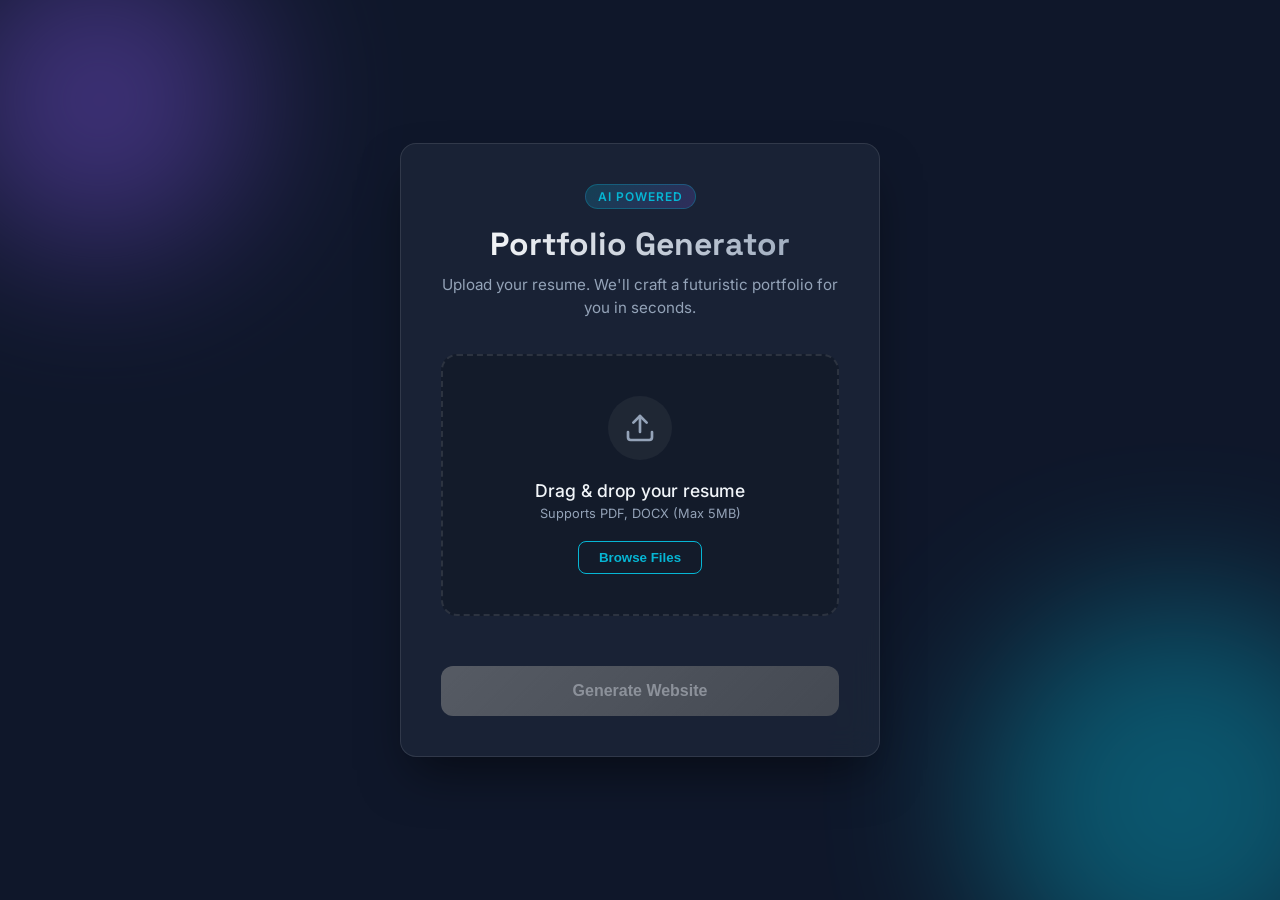
==== demo/frontend/index.html @ d28206d4 "Seperated the frontend codes and backend codes for deployemnet." ====
<!-- <!DOCTYPE html>
<html lang="en">
<head>
    <meta charset="UTF-8">
    <meta name="viewport" content="width=device-width, initial-scale=1.0">
    <title>AI Portfolio Generator</title>
    <link rel="preconnect" href="https://fonts.googleapis.com">
    <link rel="preconnect" href="https://fonts.gstatic.com" crossorigin>
    <link href="https://fonts.googleapis.com/css2?family=Inter:wght@400;500;600;700&display=swap" rel="stylesheet">
    <link rel="stylesheet" href="style.css">
</head>
<body>

    <main class="main-container">
        <div class="upload-card">
            <header class="card-header">
                <h1>AI Portfolio Generator</h1>
                <p class="subtitle">Upload your resume, and our AI will build a professional portfolio website for you in seconds.</p>
            </header>

            <form id="uploadForm" class="upload-form">
                
                <div class="drop-zone" id="dropZone">
                    <div class="drop-content">
                        <svg class="icon-upload" viewBox="0 0 24 24" fill="none" stroke="currentColor" stroke-width="2" stroke-linecap="round" stroke-linejoin="round">
                            <path d="M21 15v4a2 2 0 0 1-2 2H5a2 2 0 0 1-2-2v-4"/>
                            <polyline points="17 8 12 3 7 8"/>
                            <line x1="12" y1="3" x2="12" y2="15"/>
                        </svg>
                        
                        <p class="drop-text">Drag & drop your resume here</p>
                        <span class="divider">OR</span>
                        
                        <input type="file" id="fileInput" name="file" accept=".pdf,.doc,.docx" hidden>
                        <button type="button" class="browse-btn" onclick="document.getElementById('fileInput').click()">Browse Files</button>
                    </div>
                </div>

                <div id="filePreview" class="file-preview hidden">
                    <div class="file-info">
                        <svg class="icon-file" viewBox="0 0 24 24" fill="none" stroke="currentColor" stroke-width="2">
                            <path d="M14 2H6a2 2 0 0 0-2 2v16a2 2 0 0 0 2 2h12a2 2 0 0 0 2-2V8z"></path>
                            <polyline points="14 2 14 8 20 8"></polyline>
                        </svg>
                        <span id="fileName" class="filename">resume.pdf</span>
                    </div>
                    <button type="button" id="removeFileBtn" class="remove-btn" title="Remove file">&times;</button>
                </div>

                <div id="statusMessage" class="status-message"></div>

                <div class="actions">
                    <button type="submit" id="submitBtn" class="submit-btn" disabled>
                        <span class="btn-text">Generate Portfolio</span>
                        <div class="spinner hidden"></div>
                    </button>
                </div>
            </form>
        </div>
    </main>

    <script src="script.js"></script>
</body>
</html> -->

<!DOCTYPE html>
<html lang="en">
<head>
    <meta charset="UTF-8">
    <meta name="viewport" content="width=device-width, initial-scale=1.0">
    <title>AI Portfolio Generator</title>
    <link rel="preconnect" href="https://fonts.googleapis.com">
    <link rel="preconnect" href="https://fonts.gstatic.com" crossorigin>
    <link href="https://fonts.googleapis.com/css2?family=Inter:wght@400;500;600&family=Space+Grotesk:wght@500;700&display=swap" rel="stylesheet">
    <link rel="stylesheet" href="style.css">
</head>
<body>

    <div class="bg-animation">
        <div class="blob blob-1"></div>
        <div class="blob blob-2"></div>
    </div>

    <main class="main-container">
        <div class="upload-card">
            <header class="card-header">
                <div class="badge">AI Powered</div>
                <h1>Portfolio Generator</h1>
                <p class="subtitle">Upload your resume. We'll craft a futuristic portfolio for you in seconds.</p>
            </header>

            <form id="uploadForm" class="upload-form">
                
                <div class="drop-zone" id="dropZone">
                    <div class="drop-content">
                        <div class="icon-wrapper">
                            <svg class="icon-upload" viewBox="0 0 24 24" fill="none" stroke="currentColor" stroke-width="2" stroke-linecap="round" stroke-linejoin="round">
                                <path d="M21 15v4a2 2 0 0 1-2 2H5a2 2 0 0 1-2-2v-4"/>
                                <polyline points="17 8 12 3 7 8"/>
                                <line x1="12" y1="3" x2="12" y2="15"/>
                            </svg>
                        </div>
                        
                        <p class="drop-text">Drag & drop your resume</p>
                        <p class="limit-text">Supports PDF, DOCX (Max 5MB)</p>
                        
                        <input type="file" id="fileInput" name="file" accept=".pdf,.doc,.docx" hidden>
                        <button type="button" class="browse-btn" onclick="document.getElementById('fileInput').click()">Browse Files</button>
                    </div>
                </div>

                <div id="filePreview" class="file-preview hidden">
                    <div class="file-info">
                        <div class="file-icon-box">
                            <svg class="icon-file" viewBox="0 0 24 24" fill="none" stroke="currentColor" stroke-width="2">
                                <path d="M14 2H6a2 2 0 0 0-2 2v16a2 2 0 0 0 2 2h12a2 2 0 0 0 2-2V8z"></path>
                                <polyline points="14 2 14 8 20 8"></polyline>
                            </svg>
                        </div>
                        <div class="file-details">
                            <span id="fileName" class="filename">resume.pdf</span>
                            <span class="status-ready">Ready to process</span>
                        </div>
                    </div>
                    <button type="button" id="removeFileBtn" class="remove-btn" title="Remove file">
                        <svg viewBox="0 0 24 24" width="18" height="18" stroke="currentColor" stroke-width="2" fill="none" stroke-linecap="round" stroke-linejoin="round"><line x1="18" y1="6" x2="6" y2="18"></line><line x1="6" y1="6" x2="18" y2="18"></line></svg>
                    </button>
                </div>

                <div id="statusMessage" class="status-message"></div>

                <div class="actions">
                    <button type="submit" id="submitBtn" class="submit-btn" disabled>
                        <span class="btn-text">Generate Website</span>
                        <div class="spinner hidden"></div>
                        <div class="glow-effect"></div>
                    </button>
                </div>
            </form>
        </div>
    </main>

    <script src="script.js"></script>
</body>
</html>
---- demo/frontend/style.css ----
:root {
    /* Futuristic Palette */
    --bg-dark: #0f172a;       /* Deep Navy */
    --bg-card: rgba(30, 41, 59, 0.7); /* Translucent Slate */
    --accent-cyan: #06b6d4;   /* Cyan Neon */
    --accent-purple: #8b5cf6; /* Violet Neon */
    --text-main: #f1f5f9;     /* White/Grey */
    --text-muted: #94a3b8;    /* Muted Blue-Grey */
    --border-color: rgba(255, 255, 255, 0.1);
    
    --success: #10b981;
    --error: #ef4444;
    
    --radius: 16px;
    --font-heading: 'Space Grotesk', sans-serif;
    --font-body: 'Inter', sans-serif;
}

* { margin: 0; padding: 0; box-sizing: border-box; }

body {
    background-color: var(--bg-dark);
    color: var(--text-main);
    font-family: var(--font-body);
    display: flex;
    justify-content: center;
    align-items: center;
    min-height: 100vh;
    padding: 20px;
    overflow: hidden; /* For background blobs */
    position: relative;
}

/* Background Ambient Animation */
.bg-animation {
    position: absolute;
    top: 0; left: 0; width: 100%; height: 100%;
    z-index: -1;
    overflow: hidden;
}

.blob {
    position: absolute;
    border-radius: 50%;
    filter: blur(80px);
    opacity: 0.4;
    animation: float 10s infinite alternate;
}

.blob-1 {
    width: 300px; height: 300px;
    background: var(--accent-purple);
    top: -50px; left: -50px;
}

.blob-2 {
    width: 400px; height: 400px;
    background: var(--accent-cyan);
    bottom: -100px; right: -100px;
    animation-delay: -5s;
}

@keyframes float {
    0% { transform: translate(0, 0); }
    100% { transform: translate(30px, 50px); }
}

/* Glassmorphism Card */
.main-container { width: 100%; max-width: 480px; position: relative; }

.upload-card {
    background: var(--bg-card);
    backdrop-filter: blur(16px);
    -webkit-backdrop-filter: blur(16px);
    border: 1px solid var(--border-color);
    padding: 40px;
    border-radius: var(--radius);
    box-shadow: 0 25px 50px -12px rgba(0, 0, 0, 0.5);
    text-align: center;
}

.card-header { margin-bottom: 35px; }

.badge {
    display: inline-block;
    padding: 4px 12px;
    background: linear-gradient(135deg, rgba(6, 182, 212, 0.2), rgba(139, 92, 246, 0.2));
    border: 1px solid rgba(6, 182, 212, 0.3);
    border-radius: 20px;
    color: var(--accent-cyan);
    font-size: 0.75rem;
    font-weight: 600;
    margin-bottom: 15px;
    letter-spacing: 1px;
    text-transform: uppercase;
}

.card-header h1 {
    font-family: var(--font-heading);
    font-size: 2rem;
    font-weight: 700;
    margin-bottom: 10px;
    background: linear-gradient(to right, #fff, #94a3b8);
    -webkit-background-clip: text;
    -webkit-text-fill-color: transparent;
}

.card-header .subtitle {
    font-size: 0.95rem;
    color: var(--text-muted);
    line-height: 1.5;
}

/* Futuristic Drop Zone */
.drop-zone {
    border: 2px dashed var(--border-color);
    border-radius: var(--radius);
    padding: 40px 20px;
    background: rgba(0, 0, 0, 0.2);
    transition: all 0.3s ease;
    cursor: pointer;
    position: relative;
    overflow: hidden;
}

.drop-zone:hover, .drop-zone.drag-over {
    border-color: var(--accent-cyan);
    background: rgba(6, 182, 212, 0.05);
    box-shadow: 0 0 20px rgba(6, 182, 212, 0.1);
}

.drop-content { display: flex; flex-direction: column; align-items: center; position: relative; z-index: 2; }

.icon-wrapper {
    width: 64px; height: 64px;
    background: rgba(255, 255, 255, 0.05);
    border-radius: 50%;
    display: flex;
    align-items: center;
    justify-content: center;
    margin-bottom: 20px;
    transition: transform 0.3s;
}

.drop-zone:hover .icon-wrapper { transform: scale(1.1); background: rgba(6, 182, 212, 0.1); }

.icon-upload { width: 32px; height: 32px; color: var(--text-muted); transition: color 0.3s; }
.drop-zone:hover .icon-upload { color: var(--accent-cyan); }

.drop-text { font-size: 1.1rem; font-weight: 500; margin-bottom: 5px; color: var(--text-main); }
.limit-text { font-size: 0.8rem; color: var(--text-muted); margin-bottom: 20px; }

.browse-btn {
    background: transparent;
    border: 1px solid var(--accent-cyan);
    color: var(--accent-cyan);
    padding: 8px 20px;
    border-radius: 8px;
    font-weight: 600;
    cursor: pointer;
    transition: all 0.2s;
}

.browse-btn:hover {
    background: var(--accent-cyan);
    color: #000;
    box-shadow: 0 0 15px rgba(6, 182, 212, 0.4);
}

/* File Preview */
.file-preview {
    display: flex;
    align-items: center;
    justify-content: space-between;
    background: rgba(255, 255, 255, 0.05);
    padding: 15px;
    border-radius: 12px;
    margin-bottom: 20px;
    border: 1px solid rgba(255, 255, 255, 0.05);
    animation: fadeIn 0.3s ease;
}

@keyframes fadeIn { from { opacity: 0; transform: translateY(10px); } to { opacity: 1; transform: translateY(0); } }

.file-info { display: flex; align-items: center; gap: 15px; overflow: hidden; }

.file-icon-box {
    width: 40px; height: 40px;
    background: rgba(139, 92, 246, 0.1);
    border-radius: 8px;
    display: flex;
    align-items: center;
    justify-content: center;
    flex-shrink: 0;
}
.icon-file { color: var(--accent-purple); width: 20px; }

.file-details { display: flex; flex-direction: column; align-items: flex-start; overflow: hidden; }
.filename { font-size: 0.95rem; font-weight: 500; color: var(--text-main); white-space: nowrap; overflow: hidden; text-overflow: ellipsis; max-width: 200px; }
.status-ready { font-size: 0.75rem; color: var(--success); }

.remove-btn {
    background: none; border: none;
    color: var(--text-muted);
    cursor: pointer; padding: 5px;
    border-radius: 50%;
    transition: all 0.2s;
}
.remove-btn:hover { background: rgba(239, 68, 68, 0.1); color: var(--error); }

/* Status Messages */
.status-message { font-size: 0.9rem; margin: 15px 0; min-height: 20px; font-weight: 500; }
.status-message.error { color: var(--error); }
.status-message.success { color: var(--success); }

/* Neon Submit Button */
.submit-btn {
    width: 100%;
    padding: 16px;
    background: linear-gradient(135deg, var(--accent-cyan), var(--accent-purple));
    color: white;
    border: none;
    border-radius: 12px;
    font-size: 1rem;
    font-weight: 600;
    cursor: pointer;
    position: relative;
    overflow: hidden;
    transition: transform 0.2s, opacity 0.2s;
}

.submit-btn:hover:not(:disabled) {
    transform: translateY(-2px);
    box-shadow: 0 10px 25px -5px rgba(139, 92, 246, 0.4);
}

.submit-btn:disabled { opacity: 0.5; cursor: not-allowed; filter: grayscale(1); }

/* Button Spinner */
.spinner {
    width: 20px; height: 20px;
    border: 3px solid rgba(255,255,255,0.3);
    border-radius: 50%;
    border-top-color: #fff;
    animation: spin 1s linear infinite;
    position: absolute; right: 20px;
}
.submit-btn .btn-text { z-index: 1; }

.hidden { display: none !important; }
@keyframes spin { to { transform: rotate(360deg); } }
---- demo/frontend/style.css ----
:root {
    /* Futuristic Palette */
    --bg-dark: #0f172a;       /* Deep Navy */
    --bg-card: rgba(30, 41, 59, 0.7); /* Translucent Slate */
    --accent-cyan: #06b6d4;   /* Cyan Neon */
    --accent-purple: #8b5cf6; /* Violet Neon */
    --text-main: #f1f5f9;     /* White/Grey */
    --text-muted: #94a3b8;    /* Muted Blue-Grey */
    --border-color: rgba(255, 255, 255, 0.1);
    
    --success: #10b981;
    --error: #ef4444;
    
    --radius: 16px;
    --font-heading: 'Space Grotesk', sans-serif;
    --font-body: 'Inter', sans-serif;
}

* { margin: 0; padding: 0; box-sizing: border-box; }

body {
    background-color: var(--bg-dark);
    color: var(--text-main);
    font-family: var(--font-body);
    display: flex;
    justify-content: center;
    align-items: center;
    min-height: 100vh;
    padding: 20px;
    overflow: hidden; /* For background blobs */
    position: relative;
}

/* Background Ambient Animation */
.bg-animation {
    position: absolute;
    top: 0; left: 0; width: 100%; height: 100%;
    z-index: -1;
    overflow: hidden;
}

.blob {
    position: absolute;
    border-radius: 50%;
    filter: blur(80px);
    opacity: 0.4;
    animation: float 10s infinite alternate;
}

.blob-1 {
    width: 300px; height: 300px;
    background: var(--accent-purple);
    top: -50px; left: -50px;
}

.blob-2 {
    width: 400px; height: 400px;
    background: var(--accent-cyan);
    bottom: -100px; right: -100px;
    animation-delay: -5s;
}

@keyframes float {
    0% { transform: translate(0, 0); }
    100% { transform: translate(30px, 50px); }
}

/* Glassmorphism Card */
.main-container { width: 100%; max-width: 480px; position: relative; }

.upload-card {
    background: var(--bg-card);
    backdrop-filter: blur(16px);
    -webkit-backdrop-filter: blur(16px);
    border: 1px solid var(--border-color);
    padding: 40px;
    border-radius: var(--radius);
    box-shadow: 0 25px 50px -12px rgba(0, 0, 0, 0.5);
    text-align: center;
}

.card-header { margin-bottom: 35px; }

.badge {
    display: inline-block;
    padding: 4px 12px;
    background: linear-gradient(135deg, rgba(6, 182, 212, 0.2), rgba(139, 92, 246, 0.2));
    border: 1px solid rgba(6, 182, 212, 0.3);
    border-radius: 20px;
    color: var(--accent-cyan);
    font-size: 0.75rem;
    font-weight: 600;
    margin-bottom: 15px;
    letter-spacing: 1px;
    text-transform: uppercase;
}

.card-header h1 {
    font-family: var(--font-heading);
    font-size: 2rem;
    font-weight: 700;
    margin-bottom: 10px;
    background: linear-gradient(to right, #fff, #94a3b8);
    -webkit-background-clip: text;
    -webkit-text-fill-color: transparent;
}

.card-header .subtitle {
    font-size: 0.95rem;
    color: var(--text-muted);
    line-height: 1.5;
}

/* Futuristic Drop Zone */
.drop-zone {
    border: 2px dashed var(--border-color);
    border-radius: var(--radius);
    padding: 40px 20px;
    background: rgba(0, 0, 0, 0.2);
    transition: all 0.3s ease;
    cursor: pointer;
    position: relative;
    overflow: hidden;
}

.drop-zone:hover, .drop-zone.drag-over {
    border-color: var(--accent-cyan);
    background: rgba(6, 182, 212, 0.05);
    box-shadow: 0 0 20px rgba(6, 182, 212, 0.1);
}

.drop-content { display: flex; flex-direction: column; align-items: center; position: relative; z-index: 2; }

.icon-wrapper {
    width: 64px; height: 64px;
    background: rgba(255, 255, 255, 0.05);
    border-radius: 50%;
    display: flex;
    align-items: center;
    justify-content: center;
    margin-bottom: 20px;
    transition: transform 0.3s;
}

.drop-zone:hover .icon-wrapper { transform: scale(1.1); background: rgba(6, 182, 212, 0.1); }

.icon-upload { width: 32px; height: 32px; color: var(--text-muted); transition: color 0.3s; }
.drop-zone:hover .icon-upload { color: var(--accent-cyan); }

.drop-text { font-size: 1.1rem; font-weight: 500; margin-bottom: 5px; color: var(--text-main); }
.limit-text { font-size: 0.8rem; color: var(--text-muted); margin-bottom: 20px; }

.browse-btn {
    background: transparent;
    border: 1px solid var(--accent-cyan);
    color: var(--accent-cyan);
    padding: 8px 20px;
    border-radius: 8px;
    font-weight: 600;
    cursor: pointer;
    transition: all 0.2s;
}

.browse-btn:hover {
    background: var(--accent-cyan);
    color: #000;
    box-shadow: 0 0 15px rgba(6, 182, 212, 0.4);
}

/* File Preview */
.file-preview {
    display: flex;
    align-items: center;
    justify-content: space-between;
    background: rgba(255, 255, 255, 0.05);
    padding: 15px;
    border-radius: 12px;
    margin-bottom: 20px;
    border: 1px solid rgba(255, 255, 255, 0.05);
    animation: fadeIn 0.3s ease;
}

@keyframes fadeIn { from { opacity: 0; transform: translateY(10px); } to { opacity: 1; transform: translateY(0); } }

.file-info { display: flex; align-items: center; gap: 15px; overflow: hidden; }

.file-icon-box {
    width: 40px; height: 40px;
    background: rgba(139, 92, 246, 0.1);
    border-radius: 8px;
    display: flex;
    align-items: center;
    justify-content: center;
    flex-shrink: 0;
}
.icon-file { color: var(--accent-purple); width: 20px; }

.file-details { display: flex; flex-direction: column; align-items: flex-start; overflow: hidden; }
.filename { font-size: 0.95rem; font-weight: 500; color: var(--text-main); white-space: nowrap; overflow: hidden; text-overflow: ellipsis; max-width: 200px; }
.status-ready { font-size: 0.75rem; color: var(--success); }

.remove-btn {
    background: none; border: none;
    color: var(--text-muted);
    cursor: pointer; padding: 5px;
    border-radius: 50%;
    transition: all 0.2s;
}
.remove-btn:hover { background: rgba(239, 68, 68, 0.1); color: var(--error); }

/* Status Messages */
.status-message { font-size: 0.9rem; margin: 15px 0; min-height: 20px; font-weight: 500; }
.status-message.error { color: var(--error); }
.status-message.success { color: var(--success); }

/* Neon Submit Button */
.submit-btn {
    width: 100%;
    padding: 16px;
    background: linear-gradient(135deg, var(--accent-cyan), var(--accent-purple));
    color: white;
    border: none;
    border-radius: 12px;
    font-size: 1rem;
    font-weight: 600;
    cursor: pointer;
    position: relative;
    overflow: hidden;
    transition: transform 0.2s, opacity 0.2s;
}

.submit-btn:hover:not(:disabled) {
    transform: translateY(-2px);
    box-shadow: 0 10px 25px -5px rgba(139, 92, 246, 0.4);
}

.submit-btn:disabled { opacity: 0.5; cursor: not-allowed; filter: grayscale(1); }

/* Button Spinner */
.spinner {
    width: 20px; height: 20px;
    border: 3px solid rgba(255,255,255,0.3);
    border-radius: 50%;
    border-top-color: #fff;
    animation: spin 1s linear infinite;
    position: absolute; right: 20px;
}
.submit-btn .btn-text { z-index: 1; }

.hidden { display: none !important; }
@keyframes spin { to { transform: rotate(360deg); } }
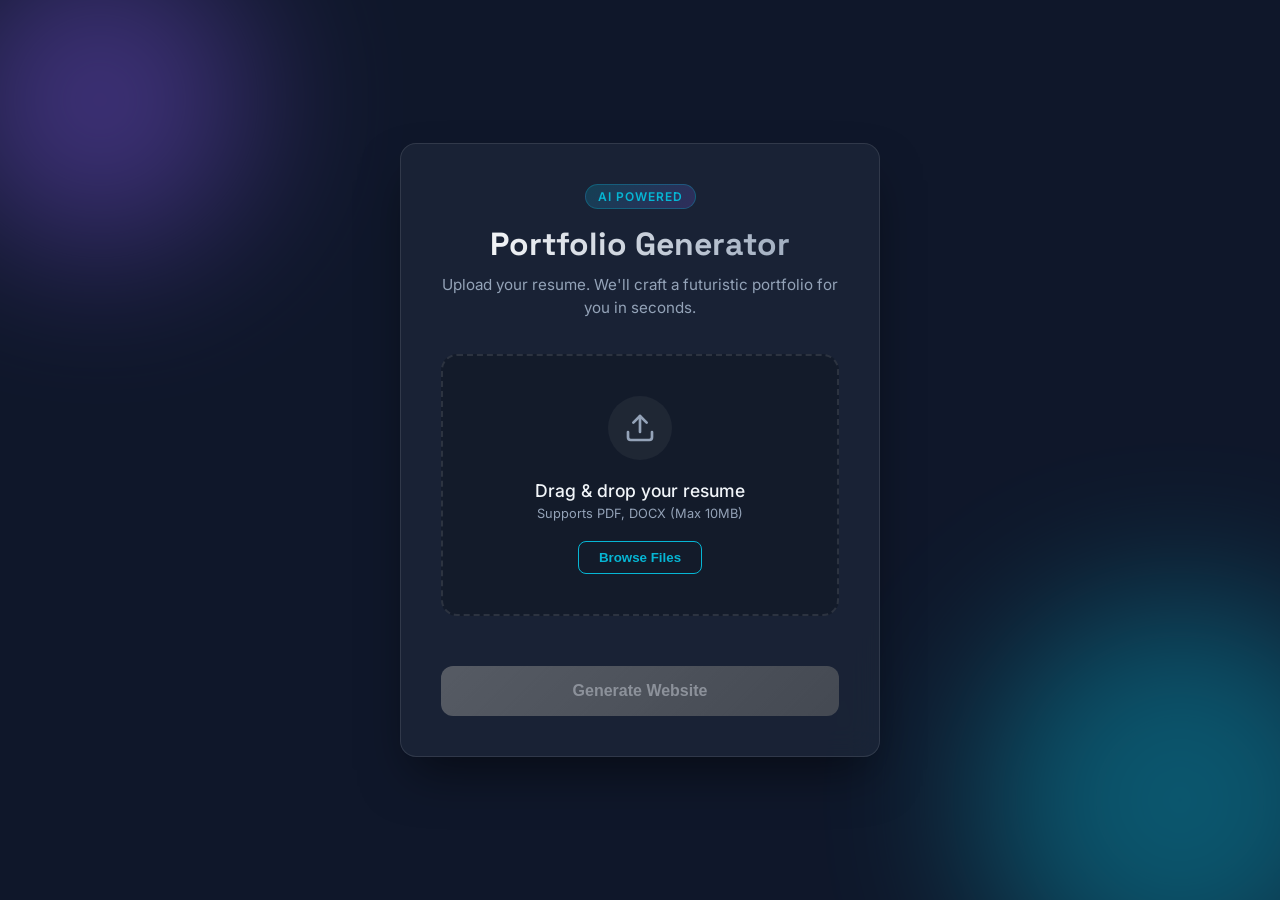
==== commit d0f71a6c: "Frontend Updated" ====
--- a/demo/frontend/index.html
+++ b/demo/frontend/index.html
@@ -102,7 +102,7 @@
                         </div>
                         
                         <p class="drop-text">Drag & drop your resume</p>
-                        <p class="limit-text">Supports PDF, DOCX (Max 5MB)</p>
+                        <p class="limit-text">Supports PDF, DOCX (Max 10MB)</p>
                         
                         <input type="file" id="fileInput" name="file" accept=".pdf,.doc,.docx" hidden>
                         <button type="button" class="browse-btn" onclick="document.getElementById('fileInput').click()">Browse Files</button>
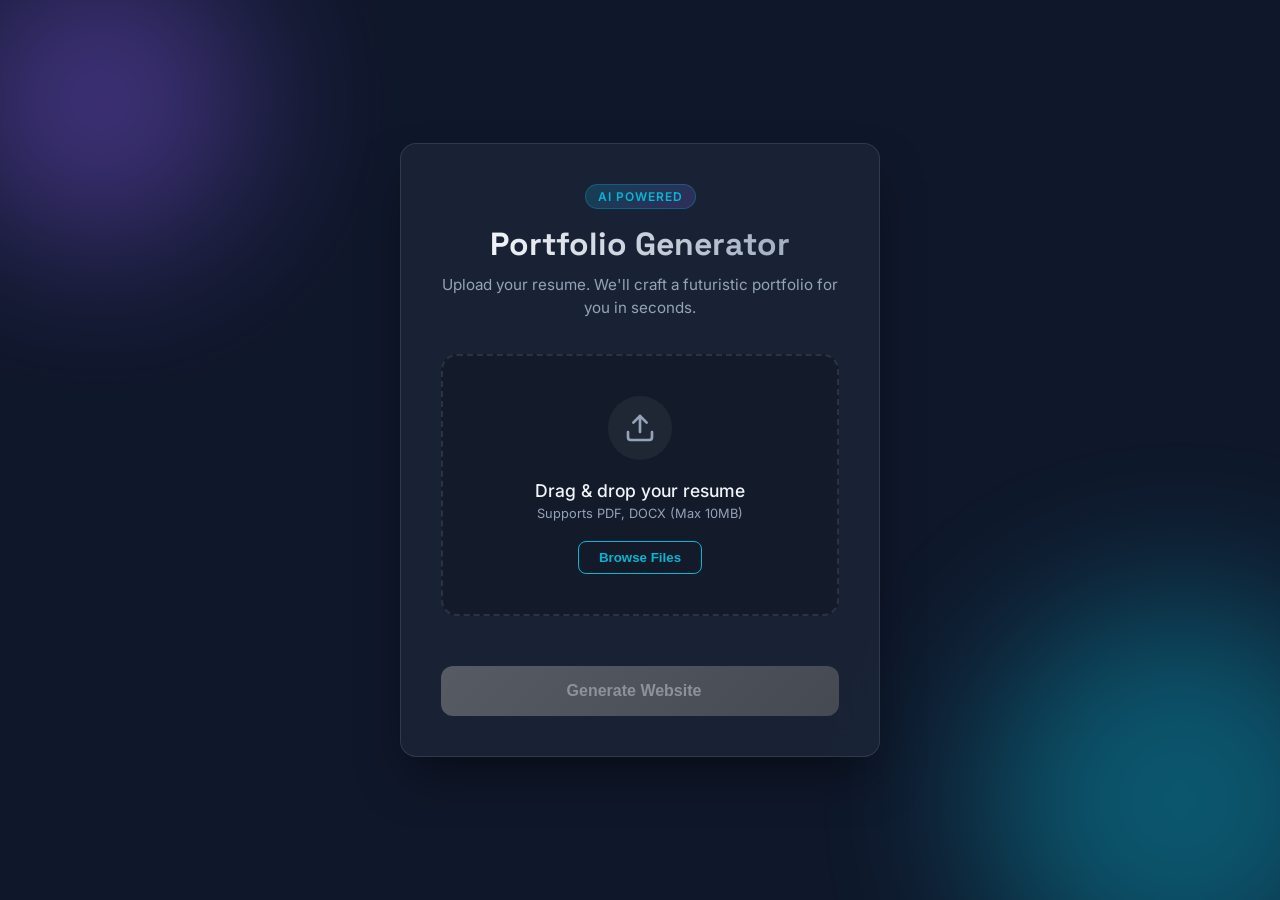
==== commit a286fd28: "Gemini-flash-lite model integrated" ====
--- a/demo/frontend/index.html
+++ b/demo/frontend/index.html
@@ -1,68 +1,3 @@
-<!-- <!DOCTYPE html>
-<html lang="en">
-<head>
-    <meta charset="UTF-8">
-    <meta name="viewport" content="width=device-width, initial-scale=1.0">
-    <title>AI Portfolio Generator</title>
-    <link rel="preconnect" href="https://fonts.googleapis.com">
-    <link rel="preconnect" href="https://fonts.gstatic.com" crossorigin>
-    <link href="https://fonts.googleapis.com/css2?family=Inter:wght@400;500;600;700&display=swap" rel="stylesheet">
-    <link rel="stylesheet" href="style.css">
-</head>
-<body>
-
-    <main class="main-container">
-        <div class="upload-card">
-            <header class="card-header">
-                <h1>AI Portfolio Generator</h1>
-                <p class="subtitle">Upload your resume, and our AI will build a professional portfolio website for you in seconds.</p>
-            </header>
-
-            <form id="uploadForm" class="upload-form">
-                
-                <div class="drop-zone" id="dropZone">
-                    <div class="drop-content">
-                        <svg class="icon-upload" viewBox="0 0 24 24" fill="none" stroke="currentColor" stroke-width="2" stroke-linecap="round" stroke-linejoin="round">
-                            <path d="M21 15v4a2 2 0 0 1-2 2H5a2 2 0 0 1-2-2v-4"/>
-                            <polyline points="17 8 12 3 7 8"/>
-                            <line x1="12" y1="3" x2="12" y2="15"/>
-                        </svg>
-                        
-                        <p class="drop-text">Drag & drop your resume here</p>
-                        <span class="divider">OR</span>
-                        
-                        <input type="file" id="fileInput" name="file" accept=".pdf,.doc,.docx" hidden>
-                        <button type="button" class="browse-btn" onclick="document.getElementById('fileInput').click()">Browse Files</button>
-                    </div>
-                </div>
-
-                <div id="filePreview" class="file-preview hidden">
-                    <div class="file-info">
-                        <svg class="icon-file" viewBox="0 0 24 24" fill="none" stroke="currentColor" stroke-width="2">
-                            <path d="M14 2H6a2 2 0 0 0-2 2v16a2 2 0 0 0 2 2h12a2 2 0 0 0 2-2V8z"></path>
-                            <polyline points="14 2 14 8 20 8"></polyline>
-                        </svg>
-                        <span id="fileName" class="filename">resume.pdf</span>
-                    </div>
-                    <button type="button" id="removeFileBtn" class="remove-btn" title="Remove file">&times;</button>
-                </div>
-
-                <div id="statusMessage" class="status-message"></div>
-
-                <div class="actions">
-                    <button type="submit" id="submitBtn" class="submit-btn" disabled>
-                        <span class="btn-text">Generate Portfolio</span>
-                        <div class="spinner hidden"></div>
-                    </button>
-                </div>
-            </form>
-        </div>
-    </main>
-
-    <script src="script.js"></script>
-</body>
-</html> -->
-
 <!DOCTYPE html>
 <html lang="en">
 <head>
--- a/demo/frontend/style.css
+++ b/demo/frontend/style.css
@@ -227,6 +227,10 @@
     position: relative;
     overflow: hidden;
     transition: transform 0.2s, opacity 0.2s;
+    display: flex;
+    align-items: center;
+    justify-content: center;
+    gap: 12px;
 }
 
 .submit-btn:hover:not(:disabled) {
@@ -238,12 +242,13 @@
 
 /* Button Spinner */
 .spinner {
-    width: 20px; height: 20px;
+    width: 20px;
+    height: 20px;
     border: 3px solid rgba(255,255,255,0.3);
     border-radius: 50%;
     border-top-color: #fff;
     animation: spin 1s linear infinite;
-    position: absolute; right: 20px;
+    flex-shrink: 0;
 }
 .submit-btn .btn-text { z-index: 1; }
 
